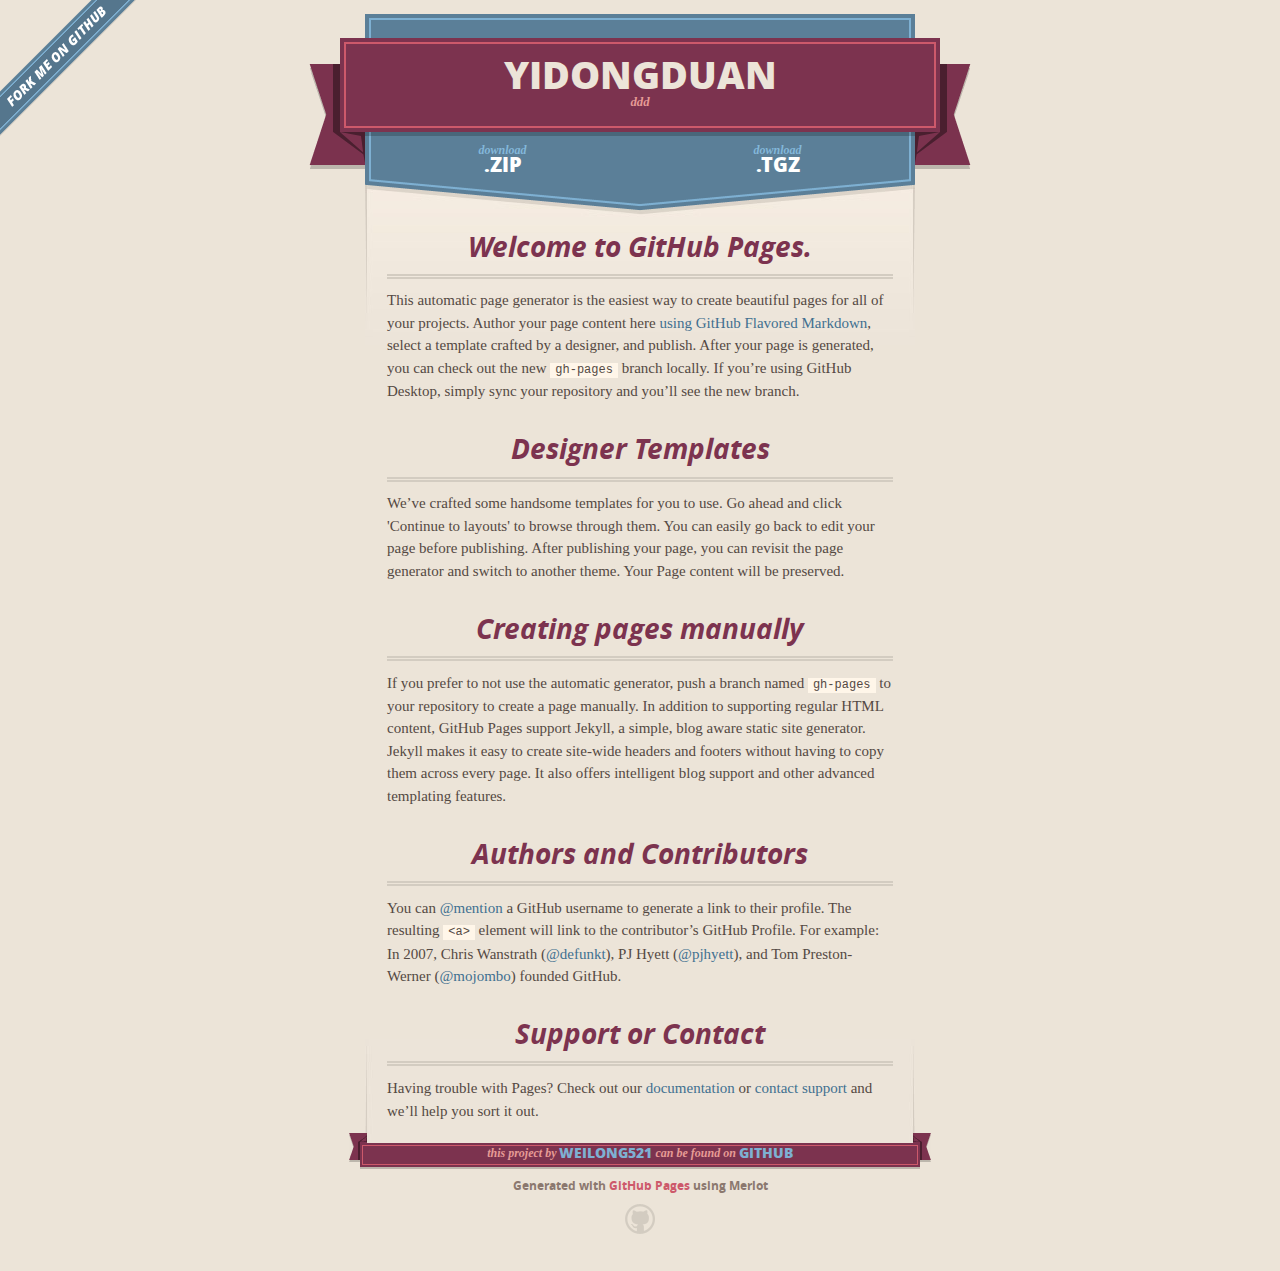
==== index.html @ 0e27990a "Create gh-pages branch via GitHub" ====
<!DOCTYPE html>
<html>
  <head>
    <meta charset='utf-8'>
    <meta http-equiv="X-UA-Compatible" content="chrome=1">
    <meta name="viewport" content="width=640">

    <link rel="stylesheet" href="stylesheets/core.css" media="screen">
    <link rel="stylesheet" href="stylesheets/mobile.css" media="handheld, only screen and (max-device-width:640px)">
    <link rel="stylesheet" href="stylesheets/github-light.css">

    <script type="text/javascript" src="javascripts/modernizr.js"></script>
    <script type="text/javascript" src="https://ajax.googleapis.com/ajax/libs/jquery/1.7.1/jquery.min.js"></script>
    <script type="text/javascript" src="javascripts/headsmart.min.js"></script>
    <script type="text/javascript">
      $(document).ready(function () {
        $('#main_content').headsmart()
      })
    </script>
    <title>Yidongduan by weilong521</title>
  </head>

  <body>
    <a id="forkme_banner" href="https://github.com/weilong521/yidongduan">View on GitHub</a>
    <div class="shell">

      <header>
        <span class="ribbon-outer">
          <span class="ribbon-inner">
            <h1>Yidongduan</h1>
            <h2>ddd</h2>
          </span>
          <span class="left-tail"></span>
          <span class="right-tail"></span>
        </span>
      </header>

      <section id="downloads">
        <span class="inner">
          <a href="https://github.com/weilong521/yidongduan/zipball/master" class="zip"><em>download</em> .ZIP</a><a href="https://github.com/weilong521/yidongduan/tarball/master" class="tgz"><em>download</em> .TGZ</a>
        </span>
      </section>


      <span class="banner-fix"></span>


      <section id="main_content">
        <h3>
<a id="welcome-to-github-pages" class="anchor" href="#welcome-to-github-pages" aria-hidden="true"><span class="octicon octicon-link"></span></a>Welcome to GitHub Pages.</h3>

<p>This automatic page generator is the easiest way to create beautiful pages for all of your projects. Author your page content here <a href="https://guides.github.com/features/mastering-markdown/">using GitHub Flavored Markdown</a>, select a template crafted by a designer, and publish. After your page is generated, you can check out the new <code>gh-pages</code> branch locally. If you’re using GitHub Desktop, simply sync your repository and you’ll see the new branch.</p>

<h3>
<a id="designer-templates" class="anchor" href="#designer-templates" aria-hidden="true"><span class="octicon octicon-link"></span></a>Designer Templates</h3>

<p>We’ve crafted some handsome templates for you to use. Go ahead and click 'Continue to layouts' to browse through them. You can easily go back to edit your page before publishing. After publishing your page, you can revisit the page generator and switch to another theme. Your Page content will be preserved.</p>

<h3>
<a id="creating-pages-manually" class="anchor" href="#creating-pages-manually" aria-hidden="true"><span class="octicon octicon-link"></span></a>Creating pages manually</h3>

<p>If you prefer to not use the automatic generator, push a branch named <code>gh-pages</code> to your repository to create a page manually. In addition to supporting regular HTML content, GitHub Pages support Jekyll, a simple, blog aware static site generator. Jekyll makes it easy to create site-wide headers and footers without having to copy them across every page. It also offers intelligent blog support and other advanced templating features.</p>

<h3>
<a id="authors-and-contributors" class="anchor" href="#authors-and-contributors" aria-hidden="true"><span class="octicon octicon-link"></span></a>Authors and Contributors</h3>

<p>You can <a href="https://github.com/blog/821" class="user-mention">@mention</a> a GitHub username to generate a link to their profile. The resulting <code>&lt;a&gt;</code> element will link to the contributor’s GitHub Profile. For example: In 2007, Chris Wanstrath (<a href="https://github.com/defunkt" class="user-mention">@defunkt</a>), PJ Hyett (<a href="https://github.com/pjhyett" class="user-mention">@pjhyett</a>), and Tom Preston-Werner (<a href="https://github.com/mojombo" class="user-mention">@mojombo</a>) founded GitHub.</p>

<h3>
<a id="support-or-contact" class="anchor" href="#support-or-contact" aria-hidden="true"><span class="octicon octicon-link"></span></a>Support or Contact</h3>

<p>Having trouble with Pages? Check out our <a href="https://help.github.com/pages">documentation</a> or <a href="https://github.com/contact">contact support</a> and we’ll help you sort it out.</p>
      </section>

      <footer>
        <span class="ribbon-outer">
          <span class="ribbon-inner">
            <p>this project by <a href="https://github.com/weilong521">weilong521</a> can be found on <a href="https://github.com/weilong521/yidongduan">GitHub</a></p>
          </span>
          <span class="left-tail"></span>
          <span class="right-tail"></span>
        </span>
        <p>Generated with <a href="https://pages.github.com">GitHub Pages</a> using Merlot</p>
        <span class="octocat"></span>
      </footer>

    </div>

    
  </body>
</html>
---- stylesheets/core.css ----
@import url("screen.css");
@import url("non-screen.css") handheld;
@import url("non-screen.css") only screen and (max-device-width:640px);
---- stylesheets/mobile.css ----
/* Generated by Font Squirrel (http://www.fontsquirrel.com) on February 9, 2012 */


@font-face {
  font-family: 'Open Sans';
  src: url('../fonts/opensans-regular-webfont.eot');
  src: url('../fonts/opensans-regular-webfont.eot?#iefix') format('embedded-opentype'),
       url('../fonts/opensans-regular-webfont.woff') format('woff'),
       url('../fonts/opensans-regular-webfont.ttf') format('truetype'),
       url('../fonts/opensans-regular-webfont.svg#OpenSansRegular') format('svg');
  font-weight: normal;
  font-style: normal;
}

@font-face {
  font-family: 'Open Sans';
  src: url('../fonts/opensans-italic-webfont.eot');
  src: url('../fonts/opensans-italic-webfont.eot?#iefix') format('embedded-opentype'),
       url('../fonts/opensans-italic-webfont.woff') format('woff'),
       url('../fonts/opensans-italic-webfont.ttf') format('truetype'),
       url('../fonts/opensans-italic-webfont.svg#OpenSansItalic') format('svg');
  font-weight: normal;
  font-style: italic;
}

@font-face {
  font-family: 'Open Sans';
  src: url('../fonts/opensans-bold-webfont.eot');
  src: url('../fonts/opensans-bold-webfont.eot?#iefix') format('embedded-opentype'),
       url('../fonts/opensans-bold-webfont.woff') format('woff'),
       url('../fonts/opensans-bold-webfont.ttf') format('truetype'),
       url('../fonts/opensans-bold-webfont.svg#OpenSansBold') format('svg');
  font-weight: bold;
  font-style: normal;
}

@font-face {
  font-family: 'Open Sans';
  src: url('../fonts/opensans-bolditalic-webfont.eot');
  src: url('../fonts/opensans-bolditalic-webfont.eot?#iefix') format('embedded-opentype'),
       url('../fonts/opensans-bolditalic-webfont.woff') format('woff'),
       url('../fonts/opensans-bolditalic-webfont.ttf') format('truetype'),
       url('../fonts/opensans-bolditalic-webfont.svg#OpenSansBoldItalic') format('svg');
  font-weight: bold;
  font-style: italic;
}

@font-face {
  font-family: 'Open Sans';
  src: url('../fonts/opensans-extrabold-webfont.eot');
  src: url('../fonts/opensans-extrabold-webfont.eot?#iefix') format('embedded-opentype'),
       url('../fonts/opensans-extrabold-webfont.woff') format('woff'),
       url('../fonts/opensans-extrabold-webfont.ttf') format('truetype'),
       url('../fonts/opensans-extrabold-webfont.svg#OpenSansExtrabold') format('svg');
  font-weight: bolder;
  font-style: normal;
}


/* http://meyerweb.com/eric/tools/css/reset/ 
   v2.0 | 20110126
   License: none (public domain)
*/

html, body, div, span, applet, object, iframe,
h1, h2, h3, h4, h5, h6, p, blockquote, pre,
a, abbr, acronym, address, big, cite, code,
del, dfn, em, img, ins, kbd, q, s, samp,
small, strike, strong, sub, sup, tt, var,
b, u, i, center,
dl, dt, dd, ol, ul, li,
fieldset, form, label, legend,
table, caption, tbody, tfoot, thead, tr, th, td,
article, aside, canvas, details, embed, 
figure, figcaption, footer, header, hgroup, 
menu, nav, output, ruby, section, summary,
time, mark, audio, video {
  margin: 0;
  padding: 0;
  border: 0;
  font-size: 100%;
  font: inherit;
  vertical-align: baseline;
}
/* HTML5 display-role reset for older browsers */
article, aside, details, figcaption, figure, 
footer, header, hgroup, menu, nav, section {
  display: block;
}
body {
  line-height: 1;
}
ol, ul {
  list-style: none;
}
blockquote, q {
  quotes: none;
}
blockquote:before, blockquote:after,
q:before, q:after {
  content: '';
  content: none;
}
table {
  border-collapse: collapse;
  border-spacing: 0;
}

header, footer, section {
  display: block;
  position: relative;
}

/* STYLES */

div.shell {
  display: block;
  width: 640px;
  margin: 0 auto;
}

a#forkme_banner {
  display: none;
}

/* header */

header {
  position: relative;
  z-index: 2;
  margin: 0;
  max-width: 640px;
  top: 51px;
}

header span.ribbon-inner {
  position: relative;
  display: block;
  background-color: #cd596b;
  border: 8px solid #7c334f;
  padding: 6px;
  z-index: 1;
}

header span.left-tail, header span.right-tail {
  position: relative;
  display: block;
  width: 19px;
  height: 10px;
  background: transparent url(../images/ribbon-tail-sprite-2x.png) 0 0 no-repeat;
  position: absolute;
  bottom: -10px;
  z-index: 0;
}

header span.left-tail {
  background-position: 0 0;
  left: 0;
}

header span.right-tail {
  background-position: -19px 0;
  right: 0;
}

header h1 {
  background-color: #7c334f;
  font-size: 2em;
  font-weight: bolder;
  font-style: normal;
  text-transform: uppercase;
  color: #ece4d8;
  text-align: center;
  line-height:1;  
  padding: 14px 20px 0;
}

header h2 {
  background-color: #7c334f;
  font: bold italic .85em/1.5 Georgia, Times, “Times New Roman”, serif;
  color: #e69b95;
  padding-bottom: 14px;
  margin-top: -3px;
  text-align: center;
}

section#downloads {
  position: relative;
  display: block;
  height: 171px;
  width: 602px;
  padding-bottom: 150px;
  margin: 51px auto -250px;
  z-index: 1;
  background: transparent url(../images/shield.png) center 0 no-repeat;
}

section#downloads a {
  display: none;
}

span.banner-fix {
  background: transparent url(../images/shield-fallback.png) center top no-repeat;
  display: block;
  height: 31px;
  position: absolute;
  width: 640px;
  top: 20px;

}

section#main_content {
  z-index: 2;
  padding: 20px 40px 0;
  min-height:185px;
}

/* footer */

footer {
  background: none;
  padding-top: 104px;
  margin: -94px auto 40px;
  max-width:640px;
  text-align: center;
}

footer span.ribbon-outer {
  display: block;
  position: relative;
  border-bottom: 2px solid #bdb6ad;
}

footer span.ribbon-inner {
  position: relative;
  display: block;
  background-color: #cd596b;
  border: 8px solid #7c334f;
  padding: 6px;
  z-index: 1;
}

footer p {
  font-family: 'Open Sans', sans-serif;
  font-weight: bold;
  font-size: .6em;
  color: #8b786f;
}

footer a {
  color: #cd596b;
}

footer span.ribbon-inner p {
  background-color: #7c334f;
  margin: 0;
  color: #e69b95;
  font: bold italic 22px/1 Georgia, Times, “Times New Roman”, serif;
  height: auto;
  line-height: 1.1;
  padding: 20px 0px 10px;
}

footer span.ribbon-inner a {
  display: block;
  position: relative;
  bottom: 0;
  color: #7eb0d2;
  font-family: 'Open Sans', sans-serif;
  text-transform: uppercase;
  font-style: normal;
  font-weight: bolder;
  font-size: 38px;
  padding-bottom: 10px;
}

footer span.ribbon-inner a:hover {
  color: #7eb0d2;
}

footer span.left-tail, footer span.right-tail {
  position: relative;
  display: block;
  width: 23px;
  height: 126px;
  background: transparent url(../images/small-ribbon-tail-sprite-2x.png) 0 0 no-repeat;
  position: absolute;
  top: -126px;
  z-index: 0;
}

footer span.left-tail {
  background-position: 0 0;
  left: 0;
}

footer span.right-tail {
  background-position: -23px 0;
  right: 0;
}

footer span.octocat {
  background: transparent url(../images/octocat-2x.png) 0 0 no-repeat;
  display: block;
  width: 60px;
  height: 60px;
  margin: 20px auto 0;}

/* content */

body {
  background: #ece4d8;
  font: normal normal 30px/1.5 Georgia, Palatino,” Palatino Linotype”, Times, “Times New Roman”, serif;
  color: #544943;
  -webkit-font-smoothing: antialiased;
}

a, a:hover {
  color: #417090;
}

a {
  text-decoration: none;
}

a:hover {
  text-decoration: underline;
}

h1,h2,h3,h4,h5,h6 {
  font-family: 'Open Sans', sans-serif;
  font-weight: bold;
}

p {
  margin: .7em 0 0;
}

strong {
  font-weight: bold;
}

em {
  font-style: italic;
}

ol {
  margin: .7em 0;
  list-style-type: decimal;
  padding-left: 1.35em;
}

ul {
  margin: .7em 0;
  padding-left: 1.35em;
}

ul li {
  padding-left: 20px;
  background: transparent url(../images/chevron-2x.png) left 15px no-repeat;
}

blockquote {
  font-family: 'Open Sans', sans-serif;
  margin: 20px 0;
  color: #8b786f;
  padding-left: 1.35em;
  background: transparent url('../images/blockquote-gfx-2x.png') 0 8px no-repeat;
}

img {
  -webkit-box-shadow: 0px 4px 0px #bdb6ad;
  -moz-box-shadow: 0px 4px 0px #bdb6ad;
  box-shadow: 0px 4px 0px #bdb6ad;
  border: 4px solid #fff6e9;
  max-width: 556px;
}

hr {
  border: none;
  outline: none;
  height: 42px;
  background: transparent url('../images/hr-2x.jpg') center center repeat-x;
  margin: 0 0 20px;
}

code {
  background: #fff6e9;
  font: normal normal .9em/1.7 "Lucida Sans Typewriter", "Lucida Console", Monaco, "Bitstream Vera Sans Mono", monospace;
  padding: 0 5px 1px;
}

pre {
  margin: 10px 0 20px;
  padding: .7em;
  background: #fff6e9;
  border-bottom: 4px solid #bdb6ad;
  font: normal normal .9em/1.7 "Lucida Sans Typewriter", "Lucida Console", Monaco, "Bitstream Vera Sans Mono", monospace;
  overflow: auto;
}

table {
  background: #fff6e9;
  display: table;
  width: 100%;
  border-collapse: separate;
  border-bottom: 4px solid #bdb6ad;
  margin: 10px 0;
}

tr {
  display: table-row;
}

th {
  display: table-cell;
  padding: 2px 10px;
  border: solid #ece4d8;
  border-width: 0 4px 4px 0;
  color: #cd596b;
  font-family: 'Open Sans', sans-serif;
  font-weight: bold;
  font-size: .85em;
}

td {
  display: table-cell;
  padding: 0 .7em;
  border: solid #ece4d8;
  border-width: 0 4px 4px 0;
}

td:last-child, th:last-child {
  border-right: none;
}

tr:last-child td {
  border-bottom: none;
}

dl {
  margin: .7em 0 20px;
}

dt {
  font-family: 'Open Sans', sans-serif;
  font-weight: bold;
}

dd {
  padding-left: 1.35em;
}

dd p:first-child {
  margin-top: 0;
}

/* Content based headers */

#main_content > .header-level-1:first-child,
#main_content > .header-level-2:first-child,
#main_content > .header-level-3:first-child,
#main_content > .header-level-4:first-child,
#main_content > .header-level-5:first-child,
#main_content > .header-level-6:first-child {
  margin-top: 0;
}

.header-level-1 {
  font-size: 1.85em;
  border-bottom: .2em double #d3ccc1;
  color: #7c334f;
  text-align: center;
  font-style: italic;
  margin: 1.1em 0 .38em;
  line-height: 1.2;
  padding-bottom: 10px
}

.header-level-2 {
  font-size: 1.58em;
  color: #7c334f;
  margin: .95em 0 .5em;
  border-bottom: .1em solid #D3CCC1;
  line-height: 1.2;
  padding-bottom: 10px
}

.header-level-3 {
  margin: 20px 0 10px;
  font-size: 1.45em;
}

.header-level-4 {
  margin: .6em 0;
  font-size: 1.2em;
  color: #cd596b;
}

.header-level-5 {
  margin: .7em 0;
  font-size: 1em;
  color: #8b786f;
}

.header-level-6 {
  margin: .8em 0;
  font-size: .85em;
  font-style: italic;
}
---- stylesheets/github-light.css ----
/*
   Copyright 2014 GitHub Inc.

   Licensed under the Apache License, Version 2.0 (the "License");
   you may not use this file except in compliance with the License.
   You may obtain a copy of the License at

       http://www.apache.org/licenses/LICENSE-2.0

   Unless required by applicable law or agreed to in writing, software
   distributed under the License is distributed on an "AS IS" BASIS,
   WITHOUT WARRANTIES OR CONDITIONS OF ANY KIND, either express or implied.
   See the License for the specific language governing permissions and
   limitations under the License.

*/

.pl-c /* comment */ {
  color: #969896;
}

.pl-c1      /* constant, markup.raw, meta.diff.header, meta.module-reference, meta.property-name, support, support.constant, support.variable, variable.other.constant */,
.pl-s .pl-v /* string variable */ {
  color: #0086b3;
}

.pl-e  /* entity */,
.pl-en /* entity.name */ {
  color: #795da3;
}

.pl-s .pl-s1 /* string source */,
.pl-smi      /* storage.modifier.import, storage.modifier.package, storage.type.java, variable.other, variable.parameter.function */ {
  color: #333;
}

.pl-ent /* entity.name.tag */ {
  color: #63a35c;
}

.pl-k /* keyword, storage, storage.type */ {
  color: #a71d5d;
}

.pl-pds              /* punctuation.definition.string, string.regexp.character-class */,
.pl-s                /* string */,
.pl-s .pl-pse .pl-s1 /* string punctuation.section.embedded source */,
.pl-sr               /* string.regexp */,
.pl-sr .pl-cce       /* string.regexp constant.character.escape */,
.pl-sr .pl-sra       /* string.regexp string.regexp.arbitrary-repitition */,
.pl-sr .pl-sre       /* string.regexp source.ruby.embedded */ {
  color: #183691;
}

.pl-v /* variable */ {
  color: #ed6a43;
}

.pl-id /* invalid.deprecated */ {
  color: #b52a1d;
}

.pl-ii /* invalid.illegal */ {
  background-color: #b52a1d;
  color: #f8f8f8;
}

.pl-sr .pl-cce /* string.regexp constant.character.escape */ {
  color: #63a35c;
  font-weight: bold;
}

.pl-ml /* markup.list */ {
  color: #693a17;
}

.pl-mh        /* markup.heading */,
.pl-mh .pl-en /* markup.heading entity.name */,
.pl-ms        /* meta.separator */ {
  color: #1d3e81;
  font-weight: bold;
}

.pl-mq /* markup.quote */ {
  color: #008080;
}

.pl-mi /* markup.italic */ {
  color: #333;
  font-style: italic;
}

.pl-mb /* markup.bold */ {
  color: #333;
  font-weight: bold;
}

.pl-md /* markup.deleted, meta.diff.header.from-file */ {
  background-color: #ffecec;
  color: #bd2c00;
}

.pl-mi1 /* markup.inserted, meta.diff.header.to-file */ {
  background-color: #eaffea;
  color: #55a532;
}

.pl-mdr /* meta.diff.range */ {
  color: #795da3;
  font-weight: bold;
}

.pl-mo /* meta.output */ {
  color: #1d3e81;
}
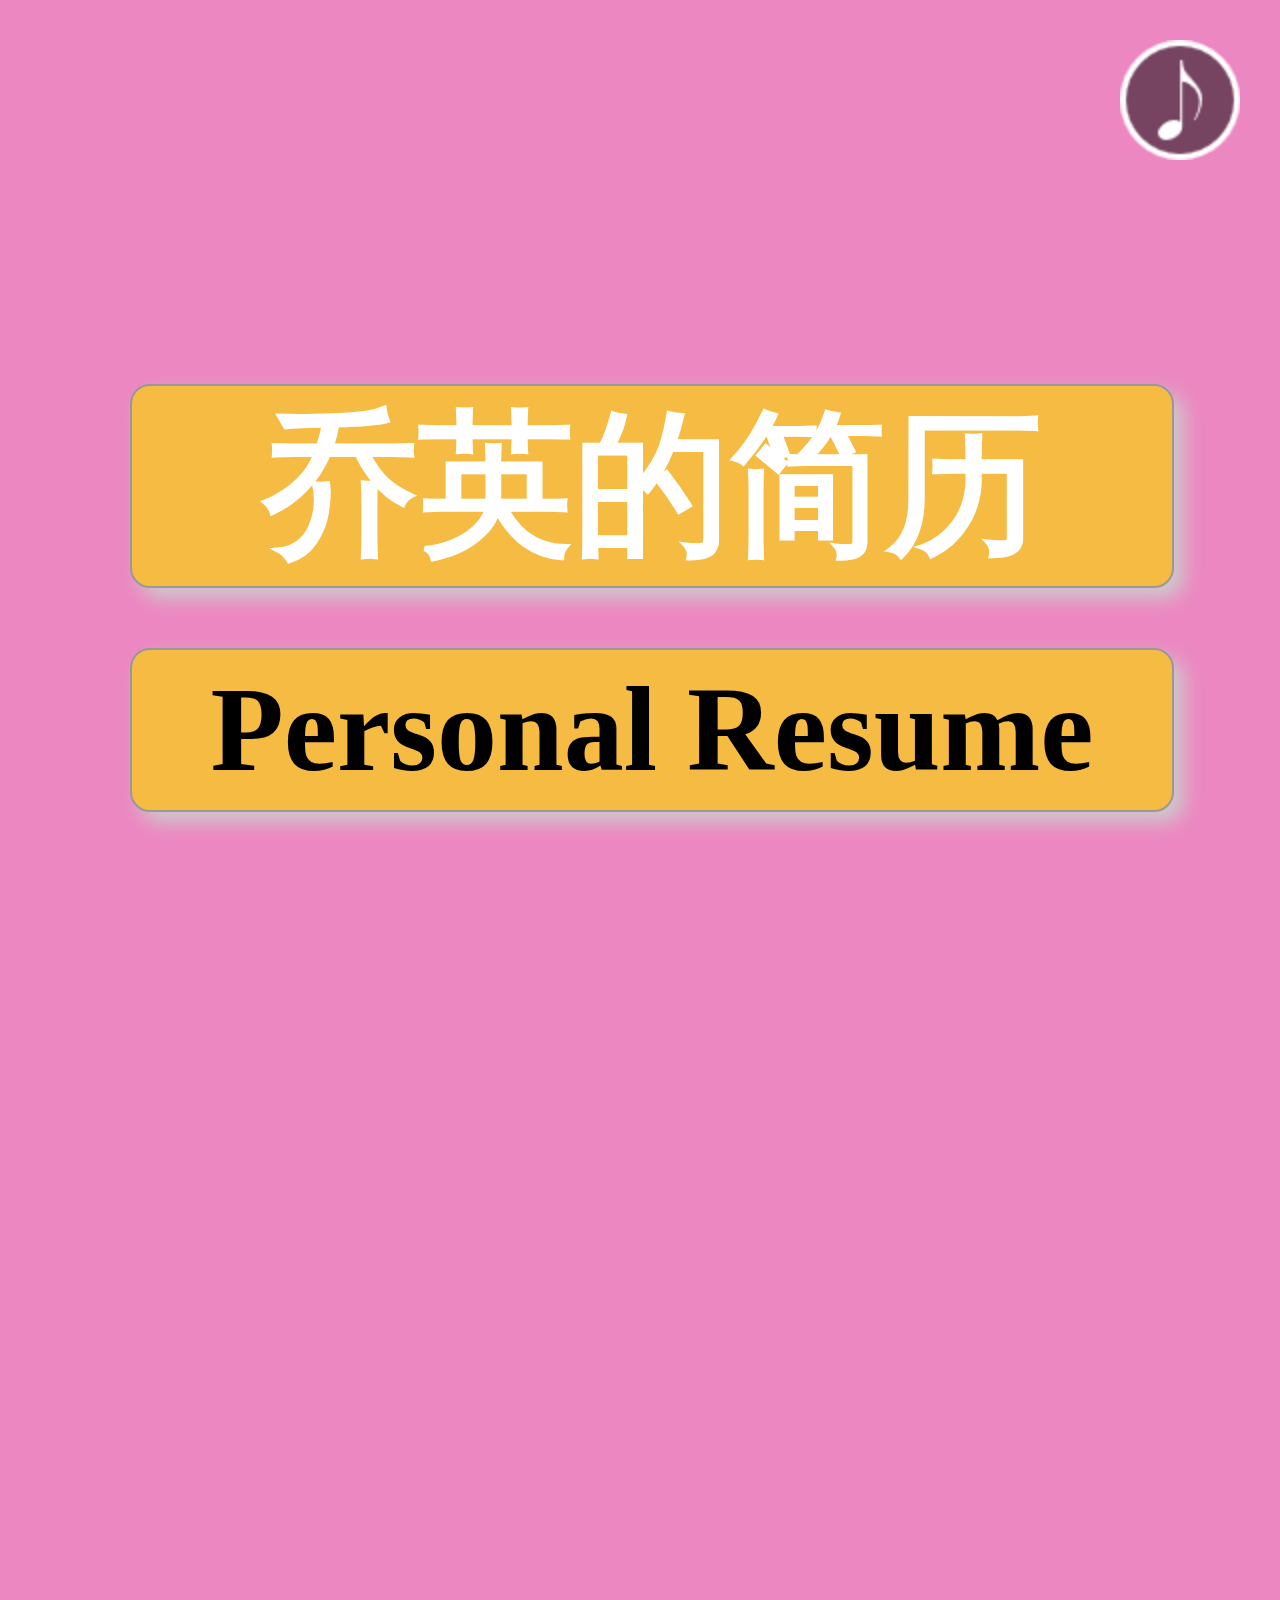
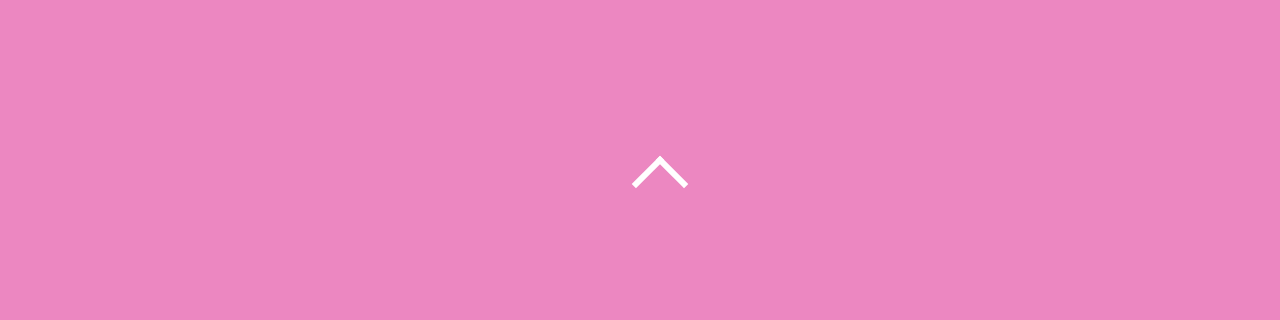
==== commit 7868b80c: "shuaxin" ====
--- a/index.html
+++ b/index.html
@@ -1,91 +1,150 @@
 <!DOCTYPE html>
 <html>
-  <head>
-    <meta charset='utf-8'>
-    <meta http-equiv="X-UA-Compatible" content="chrome=1">
-    <meta name="viewport" content="width=640">
+<head lang="en">
+    <meta charset="UTF-8">
+    <title></title>
+    <meta name="viewport" content="width=device-width ,initial-scale=1.0, user-scalable=no"/>
+    <link rel="stylesheet" href="index.css" type="text/css"/>
+    <!--<link type="text/css" rel="stylesheet" href="animate.css"/>-->
+</head>
+<body>
+<div id="main">
+ y   <ul class="slide">
+    <li >
+        <div class="a1">
+            <h2>项目经验</h2>
+            <p class="b1">
+                2013/10 – 2013/05
+                铁路固定资产移交系统<br>
+                项目职责：根据产品原型开发前端代码，配合技术部完成后端数据的接口；解决不同的浏览器及不同版本的兼容性问题； 优化载入速度及优先级，异步加载的实现；Js交互原型的制作；CSS、JS、框架维护<br>
+                项目描述：负责中国南疆铁路的固定资产移交。
+            </p>
+            <p class="b2">
+                2013/10 – 2013/05
+                铁路固定资产移交系统<br>
+                项目职责：根据产品原型开发前端代码，配合技术部完成后端数据的接口；解决不同的浏览器及不同版本的兼容性问题； 优化载入速度及优先级，异步加载的实现；Js交互原型的制作<br>
+                项目描述：负责中国南疆铁路的固定资产移交。
 
-    <link rel="stylesheet" href="stylesheets/core.css" media="screen">
-    <link rel="stylesheet" href="stylesheets/mobile.css" media="handheld, only screen and (max-device-width:640px)">
-    <link rel="stylesheet" href="stylesheets/github-light.css">
-
-    <script type="text/javascript" src="javascripts/modernizr.js"></script>
-    <script type="text/javascript" src="https://ajax.googleapis.com/ajax/libs/jquery/1.7.1/jquery.min.js"></script>
-    <script type="text/javascript" src="javascripts/headsmart.min.js"></script>
-    <script type="text/javascript">
-      $(document).ready(function () {
-        $('#main_content').headsmart()
-      })
-    </script>
-    <title>Yidongduan by weilong521</title>
-  </head>
-
-  <body>
-    <a id="forkme_banner" href="https://github.com/weilong521/yidongduan">View on GitHub</a>
-    <div class="shell">
-
-      <header>
-        <span class="ribbon-outer">
-          <span class="ribbon-inner">
-            <h1>Yidongduan</h1>
-            <h2>ddd</h2>
-          </span>
-          <span class="left-tail"></span>
-          <span class="right-tail"></span>
-        </span>
-      </header>
-
-      <section id="downloads">
-        <span class="inner">
-          <a href="https://github.com/weilong521/yidongduan/zipball/master" class="zip"><em>download</em> .ZIP</a><a href="https://github.com/weilong521/yidongduan/tarball/master" class="tgz"><em>download</em> .TGZ</a>
-        </span>
-      </section>
+            </p>
 
 
-      <span class="banner-fix"></span>
+        </div>
+    </li>
+
+        <li >
+            <div class="a2">
+
+                <p class="b1">热爱生活</p>
+                <p class="b2">喜爱编程</p>
+                <p class="b3">团队精神</p>
+                <p class="b4">乐于奉献</p>
+                <p class="b5">擅长沟通</p>
+                <p class="b6">为人谦和</p>
+                <p class="b7">自我评价</p>
+            </div>
+        </li>
+        <li >
+            <div class="a3">
+                <h2>IT技能</h2>
+                <p>对WEB标准有良好认识，了解标签语义化;对JS中的面向对象及设计模式有一定了解</p>
+                <p>了解使JavaScript及Ajax、JSON等前端技术的原理进行开发</p>
+                <p>了解jQuery类库，阅读过其部分源码</p>
+                <p>运用ajax技术与后台处理数据，浏览器和服务器交互机制，依据接口文档与后台进行交互。</p>
+
+            </div>
+        </li>>
+
+        <li>
+            <div class="a4">
+                <h2 >工作经历</h2>
+                <p style="font-size: 32px ;font-weight: bold;color: green">2011-2012<br>中科汇联</p>
+                <p>
+                   根据设计图完成页面html5应用的编码;
+
+                </p>
+                <p>
+
+                </p>
+
+                <p style="font-size: 32px ;font-weight: bold;color: green">2013-2014<br>北京佰策邦信息科技有限公司</p>
+                <p>
+                    根据设计图完成页面html5应用的编码;
+                </p>
+                <p>
+                    负责利用JavaScript实现WebApp中的交互效果。
+                </p>
+                <p style="font-size: 32px ;font-weight: bold;color: green">2014-2015<br>迅销中国有限公司</p>
+                <p>
+                    根据设计图完成页面html5应用的编码;
+                </p>
+                <p>
+                    负责利用JavaScript实现WebApp中的交互效果。
+                </p>
+                <p style="font-size: 32px ;font-weight: bold;color: green">2014-2015<br>迅销中国有限公司</p>
+                <p>
+                    根据设计图完成页面html5应用的编码;
+                </p>
+                <p>
+                    负责利用JavaScript实现WebApp中的交互效果。
+                </p>
+
+            </div>
+        </li>
+        <li >
+            <div class="a5">
+                <h2>个人信息</h2>
+                <p>姓名：乔英</p>
+                <p>毕业院校：邯郸大学</p>
+                <p>学历：大学专科</p>
+                <p>专业：企业管理</p>
+                <p>籍贯：河北 邯郸</p>
+                <p>现居住地：北京昌平</p>
+                <p>求职意向：前端开发工程师</p>
+                <p>E-mail：2830715922@qq.com</p>
+                <p>phone:15210236190</p>
+
+            </div>
+        </li>
+
+        <li>
+            <div class="a6">
+                <p class="b4"><img src="img/my.png" alt=""/></p>
+
+                <p>姓名：乔英</p>
+
+                <p>求职意向：前端开发工程师</p>
+                <p>毕业院校：邯郸大学</p>
+                <p>电话：15210236190</p>
+                <p>E-mail：2830715922@qq.com</p>
+            </div>
+        </li>
+        <li>
+            <div class="a7">
+                <p>乔英的简历</p>
+                <p>Personal Resume</p>
+
+            </div>
+        </li>
 
 
-      <section id="main_content">
-        <h3>
-<a id="welcome-to-github-pages" class="anchor" href="#welcome-to-github-pages" aria-hidden="true"><span class="octicon octicon-link"></span></a>Welcome to GitHub Pages.</h3>
+    </ul>
+    <div id="bottom" class="bottom animated bounce infinite">
+        <span ></span>
+    </div>
+    <div class="off  video_exist rotate" style="display: block" id="sound">
+        <audio id="music" src="yq0KXFXvlMSATBOwAAwXyPe-DX4579.mp3" preload="auto" loop></audio>
+    </div>
+</div>
 
-<p>This automatic page generator is the easiest way to create beautiful pages for all of your projects. Author your page content here <a href="https://guides.github.com/features/mastering-markdown/">using GitHub Flavored Markdown</a>, select a template crafted by a designer, and publish. After your page is generated, you can check out the new <code>gh-pages</code> branch locally. If you’re using GitHub Desktop, simply sync your repository and you’ll see the new branch.</p>
 
-<h3>
-<a id="designer-templates" class="anchor" href="#designer-templates" aria-hidden="true"><span class="octicon octicon-link"></span></a>Designer Templates</h3>
-
-<p>We’ve crafted some handsome templates for you to use. Go ahead and click 'Continue to layouts' to browse through them. You can easily go back to edit your page before publishing. After publishing your page, you can revisit the page generator and switch to another theme. Your Page content will be preserved.</p>
-
-<h3>
-<a id="creating-pages-manually" class="anchor" href="#creating-pages-manually" aria-hidden="true"><span class="octicon octicon-link"></span></a>Creating pages manually</h3>
-
-<p>If you prefer to not use the automatic generator, push a branch named <code>gh-pages</code> to your repository to create a page manually. In addition to supporting regular HTML content, GitHub Pages support Jekyll, a simple, blog aware static site generator. Jekyll makes it easy to create site-wide headers and footers without having to copy them across every page. It also offers intelligent blog support and other advanced templating features.</p>
-
-<h3>
-<a id="authors-and-contributors" class="anchor" href="#authors-and-contributors" aria-hidden="true"><span class="octicon octicon-link"></span></a>Authors and Contributors</h3>
-
-<p>You can <a href="https://github.com/blog/821" class="user-mention">@mention</a> a GitHub username to generate a link to their profile. The resulting <code>&lt;a&gt;</code> element will link to the contributor’s GitHub Profile. For example: In 2007, Chris Wanstrath (<a href="https://github.com/defunkt" class="user-mention">@defunkt</a>), PJ Hyett (<a href="https://github.com/pjhyett" class="user-mention">@pjhyett</a>), and Tom Preston-Werner (<a href="https://github.com/mojombo" class="user-mention">@mojombo</a>) founded GitHub.</p>
-
-<h3>
-<a id="support-or-contact" class="anchor" href="#support-or-contact" aria-hidden="true"><span class="octicon octicon-link"></span></a>Support or Contact</h3>
-
-<p>Having trouble with Pages? Check out our <a href="https://help.github.com/pages">documentation</a> or <a href="https://github.com/contact">contact support</a> and we’ll help you sort it out.</p>
-      </section>
-
-      <footer>
-        <span class="ribbon-outer">
-          <span class="ribbon-inner">
-            <p>this project by <a href="https://github.com/weilong521">weilong521</a> can be found on <a href="https://github.com/weilong521/yidongduan">GitHub</a></p>
-          </span>
-          <span class="left-tail"></span>
-          <span class="right-tail"></span>
-        </span>
-        <p>Generated with <a href="https://pages.github.com">GitHub Pages</a> using Merlot</p>
-        <span class="octocat"></span>
-      </footer>
-
-    </div>
-
-    
-  </body>
-</html>
+</body>
+<script type="text/javascript" src="index.js"></script>
+<script type="text/javascript">
+    window.setTimeout(function () {
+        var oList = document.querySelectorAll(".a4>p");
+        for (var i = 0; i < oList.length; i++) {
+            oList[i].className = "move";
+        }
+    }, 200);
+</script>
+</html>--- a/index.css
+++ b/index.css
@@ -0,0 +1,540 @@
+*{
+    margin: 0;
+    padding: 0;
+}
+ul{
+    list-style: none;
+}
+html,body{
+    width: 100%;
+    height: 100%;
+    overflow: hidden;
+}
+#main{
+    width: 640px;
+    height: 960px;
+    position: absolute;
+    top: 0;
+    left: 50%;
+    margin-left: -320px;
+    -webkit-transform-origin: top;
+}
+.slide li{
+    width: 100%;
+    height: 100%;
+    position: absolute;
+    top: 0;
+    left: 0;
+    overflow: hidden;
+}
+.slide li:nth-child(1){
+    background:#ec87c1;
+}
+.slide li:nth-child(2){
+    background:#f6bb43;
+}
+.slide li:nth-child(3){
+    background: #50c1e9;
+}
+.slide li:nth-child(4){
+    background:#ec87c1;
+}
+.slide li:nth-child(5){
+    background:#59db95;
+}
+.slide li:nth-child(6){
+    background:#ec87c1;
+}
+.slide li:nth-child(7){
+    background:#ec87c1;
+}
+
+.zIndex{
+    z-index: 111;
+}
+
+
+.a7{
+    width: 100%;
+    text-align: center;
+    position: absolute;
+    top: 20%;
+    color: #fff;
+    line-height: 90px;
+    font-size: 30px;
+
+}
+.a7 p{
+    width: 520px;
+    background: #f6bb43;
+    font-weight: bold;
+    border: 1px solid #999;
+    border-radius: 10px;
+    box-shadow: 5px 5px 10px 0 #cccccc;
+}
+.a7 p:nth-child(1){
+
+    height: 100px;
+    line-height: 100px;
+    font-size: 78px;
+    margin: 0 0 30px 65px;
+
+}
+.a7 p:nth-child(2){
+    height: 80px;
+    line-height:80px;
+    font-size: 60px;
+    color: black;
+    margin-left: 65px
+}
+
+
+
+
+.a6{
+    padding: 20px;
+}
+.a6 p{
+
+    float: left;
+    margin-bottom: 15px;
+    width: 575px;
+    height: 70px;
+    background: #FFFFFF;
+    opacity: 0.4;
+    line-height: 70px;
+    font-size: 40px;
+    border: 1px solid #cccccc;
+    border-radius: 20px;
+}.a6 p:nth-child(1){
+    margin-top: 10%;
+ }
+ .a6 .b4{
+     background: none;
+     opacity: 1;
+     border: none;
+     text-align: center;
+     margin-bottom: 125px;
+ }
+
+
+
+
+.a6 p:nth-child(odd){
+
+    -webkit-transform: translate(-1000px,0);
+}
+.a6 p:nth-child(even){
+    -webkit-transform: translate(1000px,0);
+}
+#a6 p{
+     -webkit-transform: translate(0,0);
+     -webkit-transition: 1s;
+
+ }
+
+
+
+.a5{
+    width: 100%;
+    text-align: left;
+    position: absolute;
+    top: 10%;
+    bottom: 0;
+    margin: 20px;
+}
+h2{
+    position: absolute;
+    top: -10%;
+    left: 20%;
+    font-size: 40px;
+    color: white;
+    margin: 25px 0 0 -80px;
+}
+.a5 p{
+
+    float: left;
+    margin-bottom: 15px;
+    width: 575px;
+    height: 70px;
+    background: #FFFFFF;
+    opacity: 0.4;
+    line-height: 70px;
+    font-size: 40px;
+    border: 1px solid #cccccc;
+    border-radius: 20px;
+
+}
+.a5 p:nth-child(2){
+    -webkit-animation-delay: 0.1s;
+    animation-delay: 0.1s;
+}
+.a5 p:nth-child(3){
+    -webkit-animation-delay: 0.2s;
+    animation-delay: 0.2s;
+}
+.a5 p:nth-child(4){
+    -webkit-animation-delay: 0.3s;
+    animation-delay: 0.3s;
+}
+.a5 p:nth-child(5){
+    -webkit-animation-delay: 0.4s;
+    animation-delay: 0.4s;
+}
+.a5 p:nth-child(6){
+    -webkit-animation-delay: 0.6s;
+    animation-delay: 0.6s;
+}
+.a5 p:nth-child(7){
+    -webkit-animation-delay: 0.8s;
+    animation-delay: 0.8s;
+}
+.a5 p{
+    -webkit-transform: translate(1000px,0);
+}
+#a5 p{
+    -webkit-transform: translate(0,0);
+    -webkit-transition: 1s;
+
+}
+
+
+.a4{
+    width: 100%;
+    text-align: left;
+    position: absolute;
+    top: 10%;
+    bottom: 0;
+    color: #fff;
+    line-height: 48px;
+    font-size: 28px;
+    padding: 55px;
+    background: url("img/icon.png")repeat-y left;
+
+}
+.a4 h2{
+    position: absolute;
+    top: -10%;
+    left: 15%;
+    font-size: 40px;
+    color: white;
+    margin: 25px 0 0 -80px;
+}
+.a4 p:nth-child(odd){
+    -webkit-transform: translate(-1000px,0);
+}
+.a4 p:nth-child(even){
+    -webkit-transform: translate(1000px,0);
+}
+#a4 p{
+    -webkit-transform: translate(0,0);
+    -webkit-transition: 1s;
+}
+
+
+
+.a3 h2{
+    position: absolute;
+    top: 5%;
+    left: 18%;
+    font-size: 40px;
+    color: white;
+    margin: -27px 0 0 -80px;
+}
+
+
+
+.a3 p{
+    margin-top:13% ;
+    text-align: center;
+    box-shadow: 1px 1px 10px rgba(255,255,255,0.8);
+    color: #fff;
+    line-height: 25px;
+    border-radius: 5px;
+    width: 0;
+    top: 0;
+    height:0;
+    left: 5%;
+    position: absolute;
+    overflow: hidden;
+}
+
+.a3 p:nth-child(1){
+ top:0
+}
+.a3 p:nth-child(2){
+
+ top: 20%;
+}
+.a3 p:nth-child(3){
+
+    top: 40%;
+}
+.a3 p:nth-child(4){
+
+    top: 60%;
+}
+#a3 p{
+    width: 545px;
+    height: 170px;
+    -webkit-transition: 1s; text-align: left;
+    line-height: 60px;
+    color: #FFFFFF;
+    font-size: 30px;
+
+}
+
+
+
+
+.a2 p{
+    position: absolute;
+    width: 150px;
+    height: 150px;
+    line-height: 150px;
+    text-align: center;
+    left:50%;
+    top:50%;
+    margin-top: -45px;
+    margin-left: -45px;
+    border: 1px solid pink;
+    border-radius: 50%;
+    font-size: 30px;
+    font-weight: bold;
+}
+.a2 .b1{
+    background-color: #fd7575;
+}
+.a2 .b2{
+    background-color: #ff8f50;
+}
+.a2 .b3{
+    background-color: #9fd460;
+}
+.a2 .b4{
+    background-color: #65c6fd;
+}
+.a2 .b5{
+    background-color: #59db95;
+}
+.a2 .b6{
+    background-color: #8e8dd9;
+}
+.a2 .b7{
+    background-color: #2096f8;
+}
+
+#a2 p:nth-child(1) {
+    left: 47%;
+    top: 30%;
+
+}
+#a2 p:nth-child(2) {
+    left: 12%;
+    top: 43%;
+}
+#a2 p:nth-child(3){
+    left: 80%;
+    top: 42%;
+}
+#a2 p:nth-child(4){
+    left: 15%;
+    top: 66%;
+}
+#a2 p:nth-child(5){
+    left: 80%;
+    top: 66%;
+}
+#a2 p:nth-child(6){
+    left: 50%;
+    top: 80%;
+}
+#a2 p:nth-child(7){
+    left: 32%;
+    top: 10%;
+    width: 330px;
+    height: 100px;
+    line-height: 100px;
+    font-size: 52px;
+}
+
+#a2 p{
+    -webkit-transform: rotate(360deg);
+    -webkit-transition:all 1s;
+    opacity: 0.6;
+}
+.bottom{
+    position: absolute;
+    width: 30px;
+    height: 30px;
+    left: 50%;
+    bottom: 5%;
+    z-index: 111;
+
+}
+
+.bottom span{
+    display: block;
+    width: 17px;
+    height: 17px;
+    border-top: 3px solid white;
+    border-left: 3px solid white;
+    -webkit-transform: rotate(45deg);
+    transform:rotate(45deg);
+
+
+}
+
+
+#sound{
+    position: absolute;
+    right: 20px;
+    top: 20px;
+    z-index: 200;
+    width: 60px;
+    height: 60px;
+    background-repeat: no-repeat;
+
+
+}
+.rotate{
+    animation: rotating 1.2s linear infinite;
+}
+.off{
+    background-image: url("img/normalmusic.png");
+    background-size: contain;
+}
+
+.a1{
+    width: 100%;
+    text-align: left;
+    position: absolute;
+    top: 10%;
+    bottom: 0;
+    color: #fff;
+    line-height: 44px;
+    font-size: 28px;
+    padding: 20px;
+
+}
+.a1 h2{
+    position: absolute;
+    top: -10%;
+    left: 15%;
+    font-size: 40px;
+    color: white;
+    margin: 25px 0 0 -80px;
+}
+.a1 p{
+    margin-bottom: 25px;
+    width: 600px;
+    height: 353px;
+    border: 1px solid #cccccc;
+    border-radius: 10px;
+    box-shadow: 3px 3px 5px 0 #cccccc;
+    font-size: 29px;
+
+
+}
+.a1 p:nth-child(odd){
+    -webkit-transform: translate(0,1000px);
+    transform: translate(0,1000px);
+}
+.a1 p:nth-child(even){
+    -webkit-transform: translate(0,-1000px);
+    transform: translate(0,-1000px);
+}
+#a1 p{
+    -webkit-transform: translate(0,0);
+    transform: translate(0,0);
+    -webkit-transition: 1s;
+    transition: 1s;
+
+}
+
+
+
+
+
+
+.animated {
+    -webkit-animation-duration: 1s;
+    animation-duration: 1s;
+    -webkit-animation-fill-mode: both;
+    animation-fill-mode: both;
+}
+
+.animated.infinite {
+    -webkit-animation-iteration-count: infinite;
+    animation-iteration-count: infinite;
+}
+
+@-webkit-keyframes bounce {
+    from, 20%, 53%, 80%, to {
+        -webkit-animation-timing-function: cubic-bezier(0.215, 0.610, 0.355, 1.000);
+        animation-timing-function: cubic-bezier(0.215, 0.610, 0.355, 1.000);
+        -webkit-transform: translate3d(0,0,0);
+        transform: translate3d(0,0,0);
+    }
+
+    40%, 43% {
+        -webkit-animation-timing-function: cubic-bezier(0.755, 0.050, 0.855, 0.060);
+        animation-timing-function: cubic-bezier(0.755, 0.050, 0.855, 0.060);
+        -webkit-transform: translate3d(0, -30px, 0);
+        transform: translate3d(0, -30px, 0);
+    }
+
+    70% {
+        -webkit-animation-timing-function: cubic-bezier(0.755, 0.050, 0.855, 0.060);
+        animation-timing-function: cubic-bezier(0.755, 0.050, 0.855, 0.060);
+        -webkit-transform: translate3d(0, -15px, 0);
+        transform: translate3d(0, -15px, 0);
+    }
+
+    90% {
+        -webkit-transform: translate3d(0,-4px,0);
+        transform: translate3d(0,-4px,0);
+    }
+}
+
+@keyframes bounce {
+    from, 20%, 53%, 80%, to {
+        -webkit-animation-timing-function: cubic-bezier(0.215, 0.610, 0.355, 1.000);
+        animation-timing-function: cubic-bezier(0.215, 0.610, 0.355, 1.000);
+        -webkit-transform: translate3d(0,0,0);
+        transform: translate3d(0,0,0);
+    }
+
+    40%, 43% {
+        -webkit-animation-timing-function: cubic-bezier(0.755, 0.050, 0.855, 0.060);
+        animation-timing-function: cubic-bezier(0.755, 0.050, 0.855, 0.060);
+        -webkit-transform: translate3d(0, -30px, 0);
+        transform: translate3d(0, -30px, 0);
+    }
+
+    70% {
+        -webkit-animation-timing-function: cubic-bezier(0.755, 0.050, 0.855, 0.060);
+        animation-timing-function: cubic-bezier(0.755, 0.050, 0.855, 0.060);
+        -webkit-transform: translate3d(0, -15px, 0);
+        transform: translate3d(0, -15px, 0);
+    }
+
+    90% {
+        -webkit-transform: translate3d(0,-4px,0);
+        transform: translate3d(0,-4px,0);
+    }
+}
+
+.bounce {
+    -webkit-animation-name: bounce;
+    animation-name: bounce;
+    -webkit-transform-origin: center bottom;
+    transform-origin: center bottom;
+}
+
+
+
+
+
+
+
